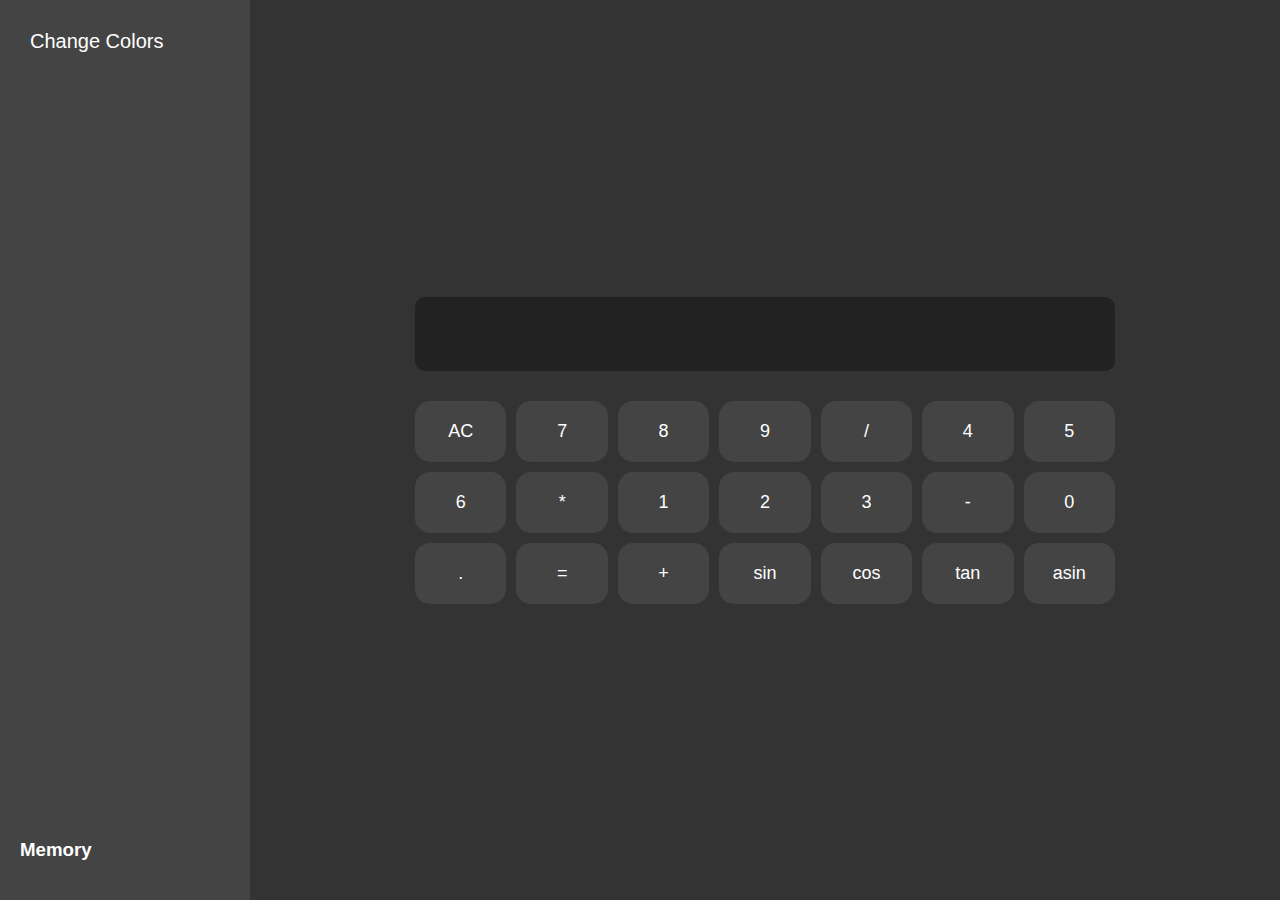
==== Index.html @ e8c18e80 "Update Index.html" ====
<!DOCTYPE html>
<html lang="en">

<head>
    <meta charset="UTF-8">
    <meta name="viewport" content="width=device-width, initial-scale=1.0">
    <title>Scientific Calculator with Sidebar</title>
    <style>
        /* Body and overall design */
        body {
            font-family: Arial, sans-serif;
            background-color: #333;
            color: white;
            margin: 0;
            padding: 0;
            display: flex;
            height: 100vh;
            overflow: hidden;
        }

        #sidebar {
            width: 250px;
            background-color: #444;
            padding: 20px;
            box-sizing: border-box;
            display: flex;
            flex-direction: column;
            justify-content: space-between;
        }

        #calculator-container {
            flex: 1;
            display: flex;
            justify-content: center;
            align-items: center;
            padding: 20px;
            box-sizing: border-box;
        }

        #calculator {
            display: grid;
            grid-template-columns: repeat(7, 1fr);
            grid-gap: 10px;
            width: 100%;
            max-width: 700px;
        }

        .button {
            background-color: #444;
            border: none;
            color: white;
            padding: 20px;
            font-size: 18px;
            border-radius: 15px;
            cursor: pointer;
            transition: background-color 0.3s ease;
            text-align: center;
        }

        .button:active {
            background-color: #555;
        }

        .button:disabled {
            background-color: #666;
            cursor: not-allowed;
        }

        #display {
            grid-column: span 7;
            padding: 20px;
            text-align: right;
            font-size: 30px;
            background-color: #222;
            border-radius: 10px;
            border: none;
            color: white;
            margin-bottom: 20px;
            font-weight: bold;
        }

        /* Responsive design */
        @media (max-width: 768px) {
            #calculator {
                grid-template-columns: repeat(5, 1fr);
                max-width: 500px;
            }

            .button {
                padding: 15px;
                font-size: 16px;
            }

            #display {
                font-size: 24px;
            }
        }

        @media (max-width: 600px) {
            #calculator {
                grid-template-columns: repeat(4, 1fr);
                max-width: 400px;
            }

            .button {
                padding: 12px;
                font-size: 14px;
            }

            #display {
                font-size: 20px;
            }
        }

        #colorButton {
            background-color: #444;
            border: none;
            color: white;
            font-size: 20px;
            cursor: pointer;
            padding: 10px;
            border-radius: 50%;
            margin-bottom: 20px;
        }

        .color-option {
            width: 30px;
            height: 30px;
            border-radius: 50%;
            margin: 5px;
            cursor: pointer;
            border: 2px solid #fff;
        }

        .red {
            background-color: red;
        }

        .orange {
            background-color: orange;
        }

        .yellow {
            background-color: yellow;
        }

        .green {
            background-color: green;
        }

        .blue {
            background-color: blue;
        }

        #memory {
            margin-top: 20px;
            overflow-y: auto;
            max-height: 300px;
        }

        .memory-item {
            background-color: #555;
            padding: 10px;
            border-radius: 5px;
            margin-bottom: 5px;
            font-size: 14px;
        }
    </style>
</head>

<body>

    <div id="sidebar">
        <div>
            <button id="colorButton">Change Colors</button>
            <div id="colorOptions" style="display: none;">
                <div class="color-option red" onclick="changeButtonColors('red')"></div>
                <div class="color-option orange" onclick="changeButtonColors('orange')"></div>
                <div class="color-option yellow" onclick="changeButtonColors('yellow')"></div>
                <div class="color-option green" onclick="changeButtonColors('green')"></div>
                <div class="color-option blue" onclick="changeButtonColors('blue')"></div>
            </div>
        </div>
        <div id="memory">
            <h3>Memory</h3>
            <!-- Memory items will be appended here -->
        </div>
    </div>

    <div id="calculator-container">
        <div id="calculator">
            <input id="display" type="text" disabled>
            <button class="button" onclick="clearDisplay()">AC</button>
            <button class="button" onclick="appendNumber('7')">7</button>
            <button class="button" onclick="appendNumber('8')">8</button>
            <button class="button" onclick="appendNumber('9')">9</button>
            <button class="button" onclick="setOperation('/')">/</button>
            <button class="button" onclick="appendNumber('4')">4</button>
            <button class="button" onclick="appendNumber('5')">5</button>
            <button class="button" onclick="appendNumber('6')">6</button>
            <button class="button" onclick="setOperation('*')">*</button>
            <button class="button" onclick="appendNumber('1')">1</button>
            <button class="button" onclick="appendNumber('2')">2</button>
            <button class="button" onclick="appendNumber('3')">3</button>
            <button class="button" onclick="setOperation('-')">-</button>
            <button class="button" onclick="appendNumber('0')">0</button>
            <button class="button" onclick="appendDecimal()">.</button>
            <button class="button" onclick="calculate()">=</button>
            <button class="button" onclick="setOperation('+')">+</button>

            <!-- Scientific Functions -->
            <button class="button" onclick="setScientific('sin')">sin</button>
            <button class="button" onclick="setScientific('cos')">cos</button>
            <button class="button" onclick="setScientific('tan')">tan</button>
            <button class="button" onclick="setScientific('asin')">asin</button>
            <button class="button" onclick="setScientific('
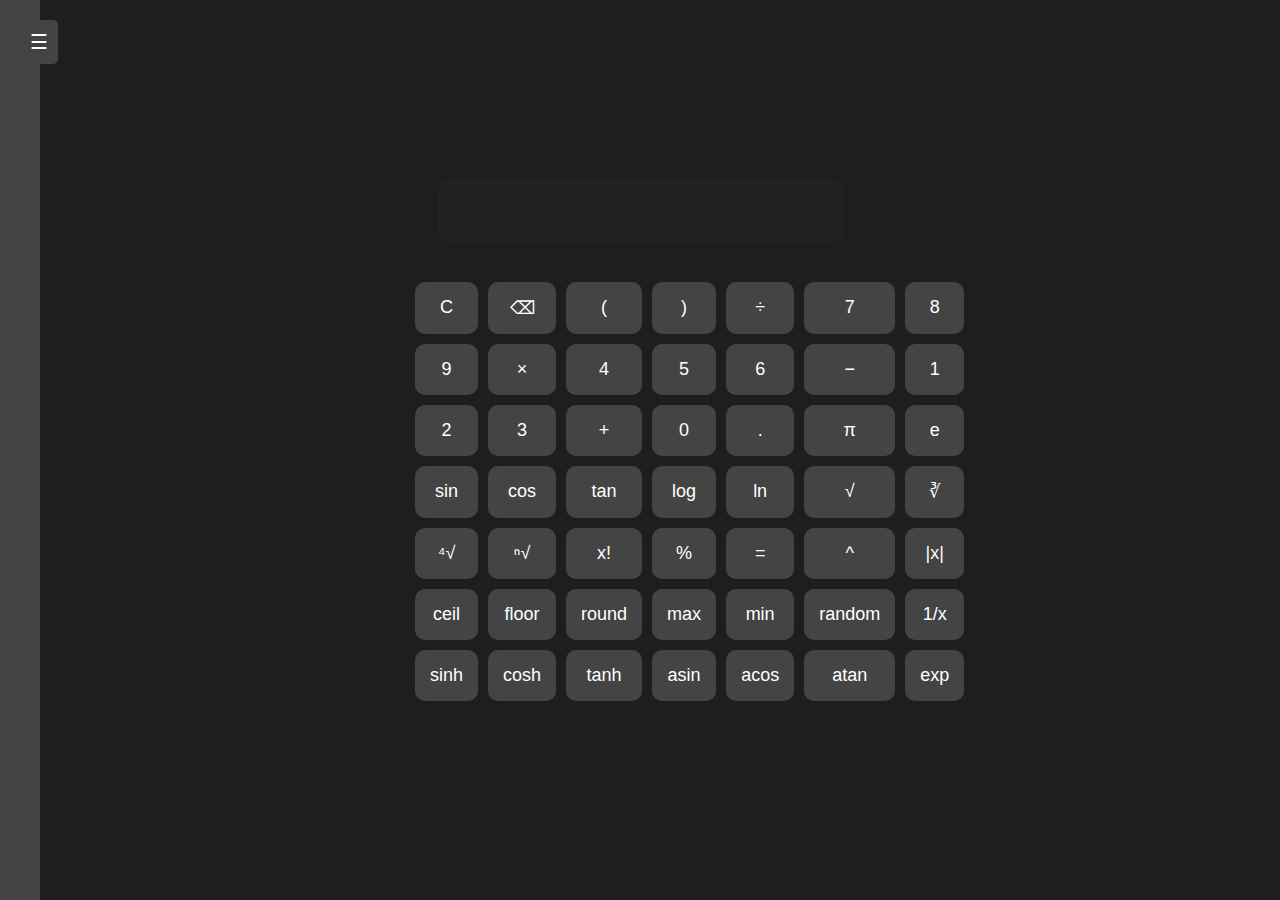
==== commit 81eefd66: "Update Index.html" ====
--- a/Index.html
+++ b/Index.html
@@ -1,57 +1,55 @@
 <!DOCTYPE html>
 <html lang="en">
-
 <head>
     <meta charset="UTF-8">
     <meta name="viewport" content="width=device-width, initial-scale=1.0">
-    <title>Scientific Calculator with Sidebar</title>
+    <title>Scientific Calculator</title>
     <style>
-        /* Body and overall design */
+        /* Page Styling */
         body {
             font-family: Arial, sans-serif;
-            background-color: #333;
+            background-color: #1e1e1e;
             color: white;
             margin: 0;
-            padding: 0;
-            display: flex;
-            height: 100vh;
-            overflow: hidden;
-        }
-
-        #sidebar {
-            width: 250px;
-            background-color: #444;
-            padding: 20px;
-            box-sizing: border-box;
             display: flex;
             flex-direction: column;
-            justify-content: space-between;
-        }
-
-        #calculator-container {
-            flex: 1;
-            display: flex;
+            align-items: center;
             justify-content: center;
-            align-items: center;
-            padding: 20px;
-            box-sizing: border-box;
-        }
-
+            height: 100vh;
+        }
+
+        /* Calculator Container */
         #calculator {
             display: grid;
             grid-template-columns: repeat(7, 1fr);
             grid-gap: 10px;
             width: 100%;
-            max-width: 700px;
-        }
-
+            max-width: 450px;
+            padding: 20px;
+        }
+
+        /* Display */
+        #display {
+            grid-column: span 7;
+            padding: 15px;
+            text-align: right;
+            font-size: 28px;
+            background-color: #222;
+            border-radius: 10px;
+            border: none;
+            color: white;
+            margin-bottom: 20px;
+            font-weight: bold;
+        }
+
+        /* Buttons */
         .button {
             background-color: #444;
             border: none;
             color: white;
-            padding: 20px;
+            padding: 15px;
             font-size: 18px;
-            border-radius: 15px;
+            border-radius: 10px;
             cursor: pointer;
             transition: background-color 0.3s ease;
             text-align: center;
@@ -61,156 +59,191 @@
             background-color: #555;
         }
 
-        .button:disabled {
-            background-color: #666;
-            cursor: not-allowed;
-        }
-
-        #display {
-            grid-column: span 7;
+        /* Sidebar */
+        #sidebar {
+            position: fixed;
+            left: -250px;
+            width: 250px;
+            height: 100%;
+            background-color: #444;
+            color: white;
             padding: 20px;
-            text-align: right;
-            font-size: 30px;
-            background-color: #222;
-            border-radius: 10px;
-            border: none;
-            color: white;
-            margin-bottom: 20px;
-            font-weight: bold;
-        }
-
-        /* Responsive design */
-        @media (max-width: 768px) {
-            #calculator {
-                grid-template-columns: repeat(5, 1fr);
-                max-width: 500px;
-            }
-
-            .button {
-                padding: 15px;
-                font-size: 16px;
-            }
-
-            #display {
-                font-size: 24px;
-            }
-        }
-
-        @media (max-width: 600px) {
-            #calculator {
-                grid-template-columns: repeat(4, 1fr);
-                max-width: 400px;
-            }
-
-            .button {
-                padding: 12px;
-                font-size: 14px;
-            }
-
-            #display {
-                font-size: 20px;
-            }
-        }
-
-        #colorButton {
+            transition: left 0.3s;
+            overflow-y: auto;
+            top: 0;
+        }
+
+        #sidebarToggle {
+            position: fixed;
+            top: 20px;
+            left: 20px;
             background-color: #444;
             border: none;
             color: white;
             font-size: 20px;
             cursor: pointer;
             padding: 10px;
-            border-radius: 50%;
-            margin-bottom: 20px;
-        }
-
-        .color-option {
-            width: 30px;
-            height: 30px;
-            border-radius: 50%;
-            margin: 5px;
-            cursor: pointer;
-            border: 2px solid #fff;
-        }
-
-        .red {
-            background-color: red;
-        }
-
-        .orange {
-            background-color: orange;
-        }
-
-        .yellow {
-            background-color: yellow;
-        }
-
-        .green {
-            background-color: green;
-        }
-
-        .blue {
-            background-color: blue;
-        }
-
-        #memory {
-            margin-top: 20px;
-            overflow-y: auto;
-            max-height: 300px;
-        }
-
-        .memory-item {
-            background-color: #555;
-            padding: 10px;
             border-radius: 5px;
-            margin-bottom: 5px;
-            font-size: 14px;
+            z-index: 1000;
+        }
+
+        #sidebar.open {
+            left: 0;
         }
     </style>
 </head>
-
 <body>
 
+    <!-- Sidebar button -->
+    <button id="sidebarToggle">☰</button>
+
+    <!-- Sidebar -->
     <div id="sidebar">
+        <h2>Settings</h2>
         <div>
-            <button id="colorButton">Change Colors</button>
-            <div id="colorOptions" style="display: none;">
-                <div class="color-option red" onclick="changeButtonColors('red')"></div>
-                <div class="color-option orange" onclick="changeButtonColors('orange')"></div>
-                <div class="color-option yellow" onclick="changeButtonColors('yellow')"></div>
-                <div class="color-option green" onclick="changeButtonColors('green')"></div>
-                <div class="color-option blue" onclick="changeButtonColors('blue')"></div>
-            </div>
+            <h3>Change Button Color</h3>
+            <button onclick="changeButtonColor('red')">Red</button>
+            <button onclick="changeButtonColor('green')">Green</button>
+            <button onclick="changeButtonColor('blue')">Blue</button>
         </div>
-        <div id="memory">
-            <h3>Memory</h3>
-            <!-- Memory items will be appended here -->
+        <div>
+            <h3>Past Calculations</h3>
+            <ul id="pastProblemsList"></ul>
         </div>
     </div>
 
-    <div id="calculator-container">
-        <div id="calculator">
-            <input id="display" type="text" disabled>
-            <button class="button" onclick="clearDisplay()">AC</button>
-            <button class="button" onclick="appendNumber('7')">7</button>
-            <button class="button" onclick="appendNumber('8')">8</button>
-            <button class="button" onclick="appendNumber('9')">9</button>
-            <button class="button" onclick="setOperation('/')">/</button>
-            <button class="button" onclick="appendNumber('4')">4</button>
-            <button class="button" onclick="appendNumber('5')">5</button>
-            <button class="button" onclick="appendNumber('6')">6</button>
-            <button class="button" onclick="setOperation('*')">*</button>
-            <button class="button" onclick="appendNumber('1')">1</button>
-            <button class="button" onclick="appendNumber('2')">2</button>
-            <button class="button" onclick="appendNumber('3')">3</button>
-            <button class="button" onclick="setOperation('-')">-</button>
-            <button class="button" onclick="appendNumber('0')">0</button>
-            <button class="button" onclick="appendDecimal()">.</button>
-            <button class="button" onclick="calculate()">=</button>
-            <button class="button" onclick="setOperation('+')">+</button>
-
-            <!-- Scientific Functions -->
-            <button class="button" onclick="setScientific('sin')">sin</button>
-            <button class="button" onclick="setScientific('cos')">cos</button>
-            <button class="button" onclick="setScientific('tan')">tan</button>
-            <button class="button" onclick="setScientific('asin')">asin</button>
-            <button class="button" onclick="setScientific(' 
+    <!-- Calculator -->
+    <input type="text" id="display" disabled>
+    <div id="calculator">
+        <!-- First row -->
+        <button class="button" onclick="clearDisplay()">C</button>
+        <button class="button" onclick="deleteLast()">⌫</button>
+        <button class="button" onclick="appendToDisplay('(')">(</button>
+        <button class="button" onclick="appendToDisplay(')')">)</button>
+        <button class="button" onclick="appendToDisplay('/')">÷</button>
+        <button class="button" onclick="appendToDisplay('7')">7</button>
+        <button class="button" onclick="appendToDisplay('8')">8</button>
+
+        <!-- Second row -->
+        <button class="button" onclick="appendToDisplay('9')">9</button>
+        <button class="button" onclick="appendToDisplay('*')">×</button>
+        <button class="button" onclick="appendToDisplay('4')">4</button>
+        <button class="button" onclick="appendToDisplay('5')">5</button>
+        <button class="button" onclick="appendToDisplay('6')">6</button>
+        <button class="button" onclick="appendToDisplay('-')">−</button>
+        <button class="button" onclick="appendToDisplay('1')">1</button>
+
+        <!-- Third row -->
+        <button class="button" onclick="appendToDisplay('2')">2</button>
+        <button class="button" onclick="appendToDisplay('3')">3</button>
+        <button class="button" onclick="appendToDisplay('+')">+</button>
+        <button class="button" onclick="appendToDisplay('0')">0</button>
+        <button class="button" onclick="appendToDisplay('.')">.</button>
+        <button class="button" onclick="appendToDisplay('Math.PI')">π</button>
+        <button class="button" onclick="appendToDisplay('Math.E')">e</button>
+
+        <!-- Fourth row -->
+        <button class="button" onclick="appendToDisplay('Math.sin(')">sin</button>
+        <button class="button" onclick="appendToDisplay('Math.cos(')">cos</button>
+        <button class="button" onclick="appendToDisplay('Math.tan(')">tan</button>
+        <button class="button" onclick="appendToDisplay('Math.log10(')">log</button>
+        <button class="button" onclick="appendToDisplay('Math.log(')">ln</button>
+        <button class="button" onclick="appendToDisplay('Math.sqrt(')">√</button>
+        <button class="button" onclick="appendToDisplay('root(3,')">∛</button>
+
+        <!-- Fifth row -->
+        <button class="button" onclick="appendToDisplay('root(4,')">⁴√</button>
+        <button class="button" onclick="appendToDisplay('root(')">ⁿ√</button>
+        <button class="button" onclick="appendToDisplay('factorial(')">x!</button>
+        <button class="button" onclick="appendToDisplay('%')">%</button>
+        <button class="button" onclick="calculateResult()">=</button>
+        <button class="button" onclick="appendToDisplay('^')">^</button>
+        <button class="button" onclick="appendToDisplay('Math.abs(')">|x|</button>
+
+        <!-- Sixth row -->
+        <button class="button" onclick="appendToDisplay('Math.ceil(')">ceil</button>
+        <button class="button" onclick="appendToDisplay('Math.floor(')">floor</button>
+        <button class="button" onclick="appendToDisplay('Math.round(')">round</button>
+        <button class="button" onclick="appendToDisplay('Math.max(')">max</button>
+        <button class="button" onclick="appendToDisplay('Math.min(')">min</button>
+        <button class="button" onclick="appendToDisplay('Math.random(')">random</button>
+        <button class="button" onclick="appendToDisplay('1/')">1/x</button>
+
+        <!-- Seventh row -->
+        <button class="button" onclick="appendToDisplay('Math.sinh(')">sinh</button>
+        <button class="button" onclick="appendToDisplay('Math.cosh(')">cosh</button>
+        <button class="button" onclick="appendToDisplay('Math.tanh(')">tanh</button>
+        <button class="button" onclick="appendToDisplay('Math.asin(')">asin</button>
+        <button class="button" onclick="appendToDisplay('Math.acos(')">acos</button>
+        <button class="button" onclick="appendToDisplay('Math.atan(')">atan</button>
+        <button class="button" onclick="appendToDisplay('Math.exp(')">exp</button>
+    </div>
+
+    <script>
+        let pastProblems = [];
+
+        // Append to display
+        function appendToDisplay(value) {
+            document.getElementById('display').value += value;
+        }
+
+        // Clear display
+        function clearDisplay() {
+            document.getElementById('display').value = '';
+        }
+
+        // Delete last character
+        function deleteLast() {
+            let display = document.getElementById('display');
+            display.value = display.value.slice(0, -1);
+        }
+
+        // Calculate result
+        function calculateResult() {
+            let display = document.getElementById('display');
+            try {
+                let expression = display.value.replace(/\^/g, '**').replace(/root\((\d),/g, 'Math.pow($2, 1/');  // handles nth roots
+                let result = eval(expression);
+                pastProblems.push(display.value + " = " + result);
+                updatePastProblems();
+                display.value = result;
+            } catch {
+                display.value = "Error";
+            }
+        }
+
+        // Factorial function
+        function factorial(n) {
+            return n === 0 ? 1 : n * factorial(n - 1);
+        }
+
+        // Root function
+        function root(n, x) {
+            return Math.pow(x, 1 / n);
+        }
+
+        // Change button colors
+        function changeButtonColor(color) {
+            let buttons = document.querySelectorAll('.button');
+            buttons.forEach(button => button.style.backgroundColor = color);
+        }
+
+        // Toggle Sidebar
+        document.getElementById('sidebarToggle').addEventListener('click', function() {
+            document.getElementById('sidebar').classList.toggle('open');
+        });
+
+        // Update past problems
+        function updatePastProblems() {
+            let list = document.getElementById('pastProblemsList');
+            list.innerHTML = '';
+            pastProblems.forEach(problem => {
+                let listItem = document.createElement('li');
+                listItem.textContent = problem;
+                list.appendChild(listItem);
+            });
+        }
+    </script>
+
+</body>
+</html>
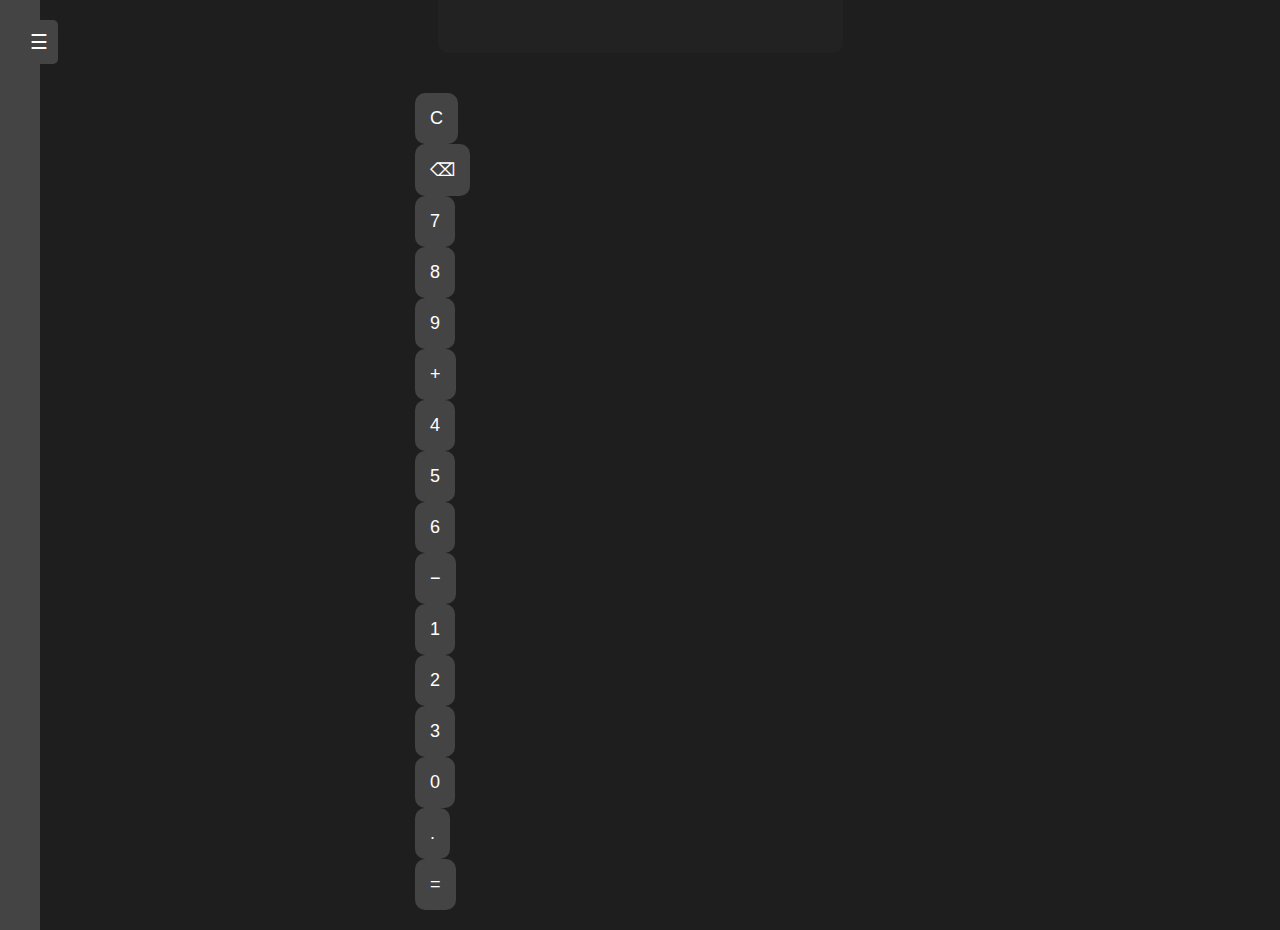
==== commit 05576bd3: "Update Index.html" ====
--- a/Index.html
+++ b/Index.html
@@ -112,75 +112,66 @@
         </div>
     </div>
 
+    <!-- Mode Toggle Button -->
+    <button id="modeToggle" onclick="toggleMode()">Switch to Basic Mode</button>
+
     <!-- Calculator -->
     <input type="text" id="display" disabled>
     <div id="calculator">
-        <!-- First row -->
-        <button class="button" onclick="clearDisplay()">C</button>
-        <button class="button" onclick="deleteLast()">⌫</button>
-        <button class="button" onclick="appendToDisplay('(')">(</button>
-        <button class="button" onclick="appendToDisplay(')')">)</button>
-        <button class="button" onclick="appendToDisplay('/')">÷</button>
-        <button class="button" onclick="appendToDisplay('7')">7</button>
-        <button class="button" onclick="appendToDisplay('8')">8</button>
-
-        <!-- Second row -->
-        <button class="button" onclick="appendToDisplay('9')">9</button>
-        <button class="button" onclick="appendToDisplay('*')">×</button>
-        <button class="button" onclick="appendToDisplay('4')">4</button>
-        <button class="button" onclick="appendToDisplay('5')">5</button>
-        <button class="button" onclick="appendToDisplay('6')">6</button>
-        <button class="button" onclick="appendToDisplay('-')">−</button>
-        <button class="button" onclick="appendToDisplay('1')">1</button>
-
-        <!-- Third row -->
-        <button class="button" onclick="appendToDisplay('2')">2</button>
-        <button class="button" onclick="appendToDisplay('3')">3</button>
-        <button class="button" onclick="appendToDisplay('+')">+</button>
-        <button class="button" onclick="appendToDisplay('0')">0</button>
-        <button class="button" onclick="appendToDisplay('.')">.</button>
-        <button class="button" onclick="appendToDisplay('Math.PI')">π</button>
-        <button class="button" onclick="appendToDisplay('Math.E')">e</button>
-
-        <!-- Fourth row -->
-        <button class="button" onclick="appendToDisplay('Math.sin(')">sin</button>
-        <button class="button" onclick="appendToDisplay('Math.cos(')">cos</button>
-        <button class="button" onclick="appendToDisplay('Math.tan(')">tan</button>
-        <button class="button" onclick="appendToDisplay('Math.log10(')">log</button>
-        <button class="button" onclick="appendToDisplay('Math.log(')">ln</button>
-        <button class="button" onclick="appendToDisplay('Math.sqrt(')">√</button>
-        <button class="button" onclick="appendToDisplay('root(3,')">∛</button>
-
-        <!-- Fifth row -->
-        <button class="button" onclick="appendToDisplay('root(4,')">⁴√</button>
-        <button class="button" onclick="appendToDisplay('root(')">ⁿ√</button>
-        <button class="button" onclick="appendToDisplay('factorial(')">x!</button>
-        <button class="button" onclick="appendToDisplay('%')">%</button>
-        <button class="button" onclick="calculateResult()">=</button>
-        <button class="button" onclick="appendToDisplay('^')">^</button>
-        <button class="button" onclick="appendToDisplay('Math.abs(')">|x|</button>
-
-        <!-- Sixth row -->
-        <button class="button" onclick="appendToDisplay('Math.ceil(')">ceil</button>
-        <button class="button" onclick="appendToDisplay('Math.floor(')">floor</button>
-        <button class="button" onclick="appendToDisplay('Math.round(')">round</button>
-        <button class="button" onclick="appendToDisplay('Math.max(')">max</button>
-        <button class="button" onclick="appendToDisplay('Math.min(')">min</button>
-        <button class="button" onclick="appendToDisplay('Math.random(')">random</button>
-        <button class="button" onclick="appendToDisplay('1/')">1/x</button>
-
-        <!-- Seventh row -->
-        <button class="button" onclick="appendToDisplay('Math.sinh(')">sinh</button>
-        <button class="button" onclick="appendToDisplay('Math.cosh(')">cosh</button>
-        <button class="button" onclick="appendToDisplay('Math.tanh(')">tanh</button>
-        <button class="button" onclick="appendToDisplay('Math.asin(')">asin</button>
-        <button class="button" onclick="appendToDisplay('Math.acos(')">acos</button>
-        <button class="button" onclick="appendToDisplay('Math.atan(')">atan</button>
-        <button class="button" onclick="appendToDisplay('Math.exp(')">exp</button>
+        <!-- Basic Mode Buttons -->
+        <div id="basicModeButtons">
+            <button class="button" onclick="clearDisplay()">C</button>
+            <button class="button" onclick="deleteLast()">⌫</button>
+            <button class="button" onclick="appendToDisplay('7')">7</button>
+            <button class="button" onclick="appendToDisplay('8')">8</button>
+            <button class="button" onclick="appendToDisplay('9')">9</button>
+            <button class="button" onclick="appendToDisplay('+')">+</button>
+            <button class="button" onclick="appendToDisplay('4')">4</button>
+            <button class="button" onclick="appendToDisplay('5')">5</button>
+            <button class="button" onclick="appendToDisplay('6')">6</button>
+            <button class="button" onclick="appendToDisplay('-')">−</button>
+            <button class="button" onclick="appendToDisplay('1')">1</button>
+            <button class="button" onclick="appendToDisplay('2')">2</button>
+            <button class="button" onclick="appendToDisplay('3')">3</button>
+            <button class="button" onclick="appendToDisplay('0')">0</button>
+            <button class="button" onclick="appendToDisplay('.')">.</button>
+            <button class="button" onclick="calculateResult()">=</button>
+        </div>
+
+        <!-- Scientific Mode Buttons -->
+        <div id="scientificModeButtons" style="display:none;">
+            <!-- Same buttons as before, plus the advanced ones like square root, factorial, etc. -->
+            <button class="button" onclick="clearDisplay()">C</button>
+            <button class="button" onclick="deleteLast()">⌫</button>
+            <button class="button" onclick="appendToDisplay('(')">(</button>
+            <button class="button" onclick="appendToDisplay(')')">)</button>
+            <button class="button" onclick="appendToDisplay('/')">÷</button>
+            <button class="button" onclick="appendToDisplay('7')">7</button>
+            <button class="button" onclick="appendToDisplay('8')">8</button>
+            <button class="button" onclick="appendToDisplay('9')">9</button>
+            <button class="button" onclick="appendToDisplay('*')">×</button>
+            <button class="button" onclick="appendToDisplay('4')">4</button>
+            <button class="button" onclick="appendToDisplay('5')">5</button>
+            <button class="button" onclick="appendToDisplay('6')">6</button>
+            <button class="button" onclick="appendToDisplay('-')">−</button>
+            <button class="button" onclick="appendToDisplay('1')">1</button>
+            <button class="button" onclick="appendToDisplay('2')">2</button>
+            <button class="button" onclick="appendToDisplay('3')">3</button>
+            <button class="button" onclick="appendToDisplay('+')">+</button>
+            <button class="button" onclick="appendToDisplay('0')">0</button>
+            <button class="button" onclick="appendToDisplay('.')">.</button>
+            <button class="button" onclick="appendToDisplay('Math.PI')">π</button>
+            <button class="button" onclick="appendToDisplay('Math.E')">e</button>
+            <button class="button" onclick="appendToDisplay('Math.sqrt(')">√</button>
+            <button class="button" onclick="appendToDisplay('root(3,')">∛</button>
+            <button class="button" onclick="appendToDisplay('factorial(')">x!</button>
+            <button class="button" onclick="calculateResult()">=</button>
+        </div>
     </div>
 
     <script>
         let pastProblems = [];
+        let isScientificMode = true;
 
         // Append to display
         function appendToDisplay(value) {
@@ -212,26 +203,26 @@
             }
         }
 
-        // Factorial function
-        function factorial(n) {
-            return n === 0 ? 1 : n * factorial(n - 1);
-        }
-
-        // Root function
-        function root(n, x) {
-            return Math.pow(x, 1 / n);
-        }
-
         // Change button colors
         function changeButtonColor(color) {
             let buttons = document.querySelectorAll('.button');
             buttons.forEach(button => button.style.backgroundColor = color);
         }
 
-        // Toggle Sidebar
-        document.getElementById('sidebarToggle').addEventListener('click', function() {
-            document.getElementById('sidebar').classList.toggle('open');
-        });
+        // Toggle between modes
+        function toggleMode() {
+            isScientificMode = !isScientificMode;
+
+            if (isScientificMode) {
+                document.getElementById('scientificModeButtons').style.display = 'block';
+                document.getElementById('basicModeButtons').style.display = 'none';
+                document.getElementById('modeToggle').innerText = 'Switch to Basic Mode';
+            } else {
+                document.getElementById('scientificModeButtons').style.display = 'none';
+                document.getElementById('basicModeButtons').style.display = 'block';
+                document.getElementById('modeToggle').innerText = 'Switch to Scientific Mode';
+            }
+        }
 
         // Update past problems
         function updatePastProblems() {
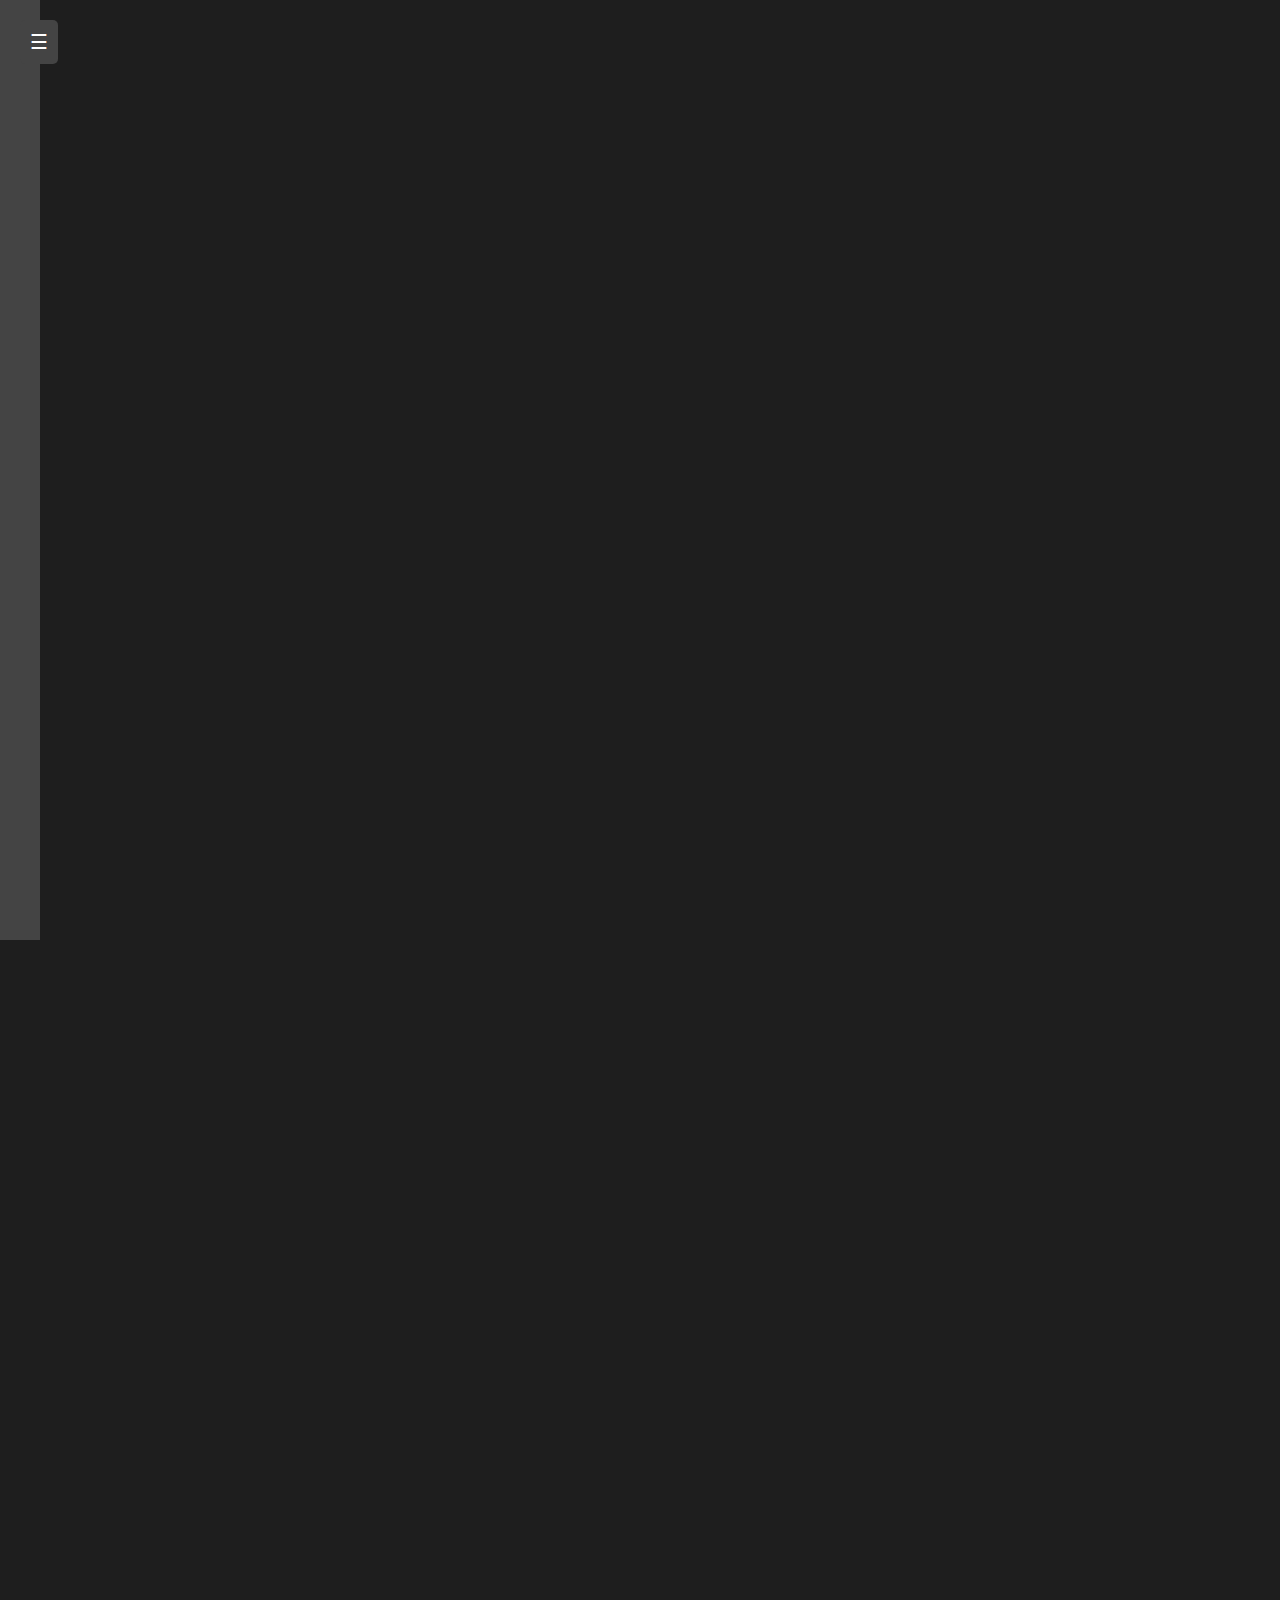
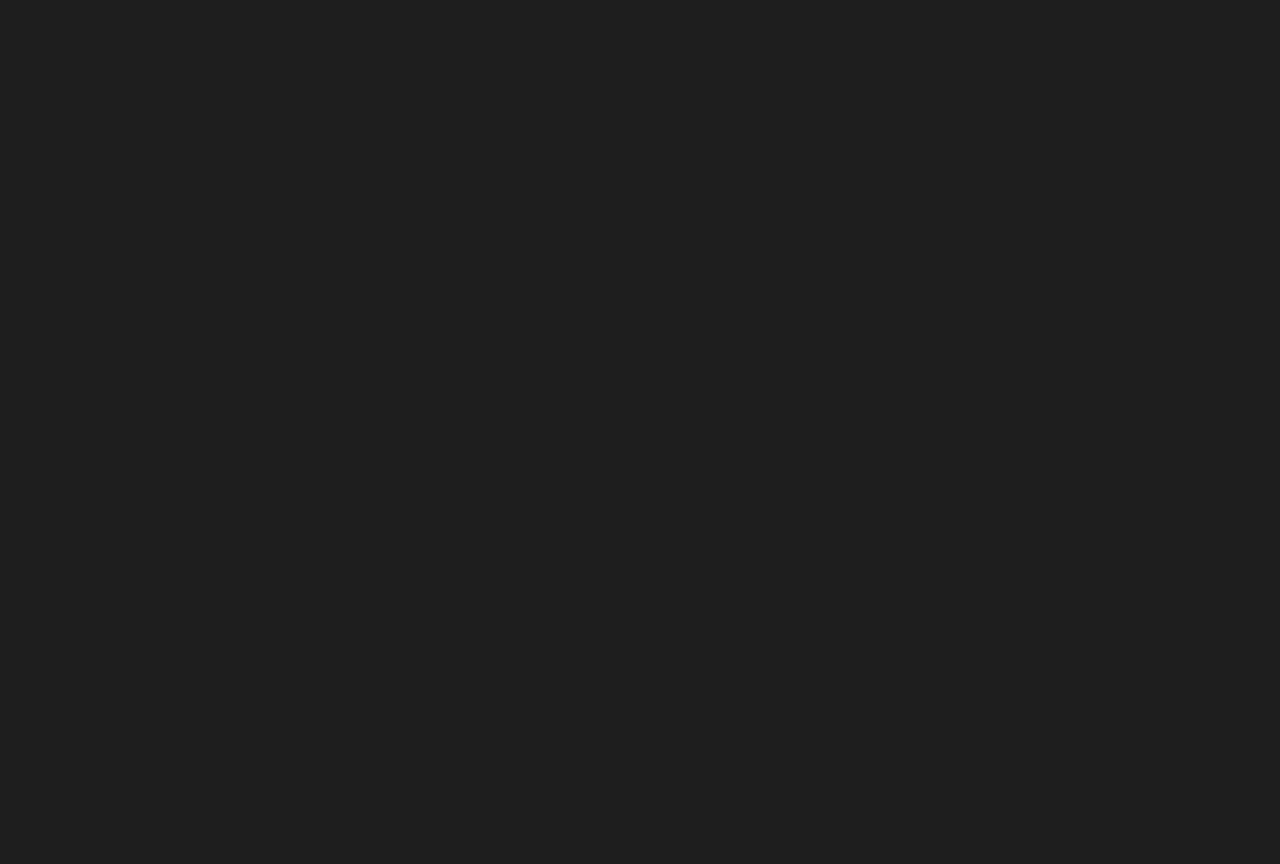
==== commit 1c204a50: "Update Index.html" ====
--- a/Index.html
+++ b/Index.html
@@ -21,16 +21,17 @@
         /* Calculator Container */
         #calculator {
             display: grid;
-            grid-template-columns: repeat(7, 1fr);
+            grid-template-columns: repeat(10, 1fr); /* 10 columns for scientific mode */
+            grid-template-rows: repeat(5, 1fr); /* 5 rows for scientific mode */
             grid-gap: 10px;
             width: 100%;
-            max-width: 450px;
+            max-width: 500px;
             padding: 20px;
         }
 
         /* Display */
         #display {
-            grid-column: span 7;
+            grid-column: span 10;
             padding: 15px;
             text-align: right;
             font-size: 28px;
@@ -48,7 +49,7 @@
             border: none;
             color: white;
             padding: 15px;
-            font-size: 18px;
+            font-size: 16px;
             border-radius: 10px;
             cursor: pointer;
             transition: background-color 0.3s ease;
@@ -140,7 +141,6 @@
 
         <!-- Scientific Mode Buttons -->
         <div id="scientificModeButtons" style="display:none;">
-            <!-- Same buttons as before, plus the advanced ones like square root, factorial, etc. -->
             <button class="button" onclick="clearDisplay()">C</button>
             <button class="button" onclick="deleteLast()">⌫</button>
             <button class="button" onclick="appendToDisplay('(')">(</button>
@@ -165,6 +165,17 @@
             <button class="button" onclick="appendToDisplay('Math.sqrt(')">√</button>
             <button class="button" onclick="appendToDisplay('root(3,')">∛</button>
             <button class="button" onclick="appendToDisplay('factorial(')">x!</button>
+            <button class="button" onclick="appendToDisplay('Math.pow(')">x^y</button>
+            <button class="button" onclick="appendToDisplay('Math.sin(')">sin</button>
+            <button class="button" onclick="appendToDisplay('Math.cos(')">cos</button>
+            <button class="button" onclick="appendToDisplay('Math.tan(')">tan</button>
+            <button class="button" onclick="appendToDisplay('Math.log(')">log</button>
+            <button class="button" onclick="appendToDisplay('Math.exp(')">exp</button>
+            <button class="button" onclick="appendToDisplay('Math.abs(')">abs</button>
+            <button class="button" onclick="appendToDisplay('Math.round(')">round</button>
+            <button class="button" onclick="appendToDisplay('Math.random()')">rand</button>
+            <button class="button" onclick="appendToDisplay('Math.max(')">max</button>
+            <button class="button" onclick="appendToDisplay('Math.min(')">min</button>
             <button class="button" onclick="calculateResult()">=</button>
         </div>
     </div>
@@ -214,7 +225,7 @@
             isScientificMode = !isScientificMode;
 
             if (isScientificMode) {
-                document.getElementById('scientificModeButtons').style.display = 'block';
+                document.getElementById('scientificModeButtons').style.display = 'grid';
                 document.getElementById('basicModeButtons').style.display = 'none';
                 document.getElementById('modeToggle').innerText = 'Switch to Basic Mode';
             } else {
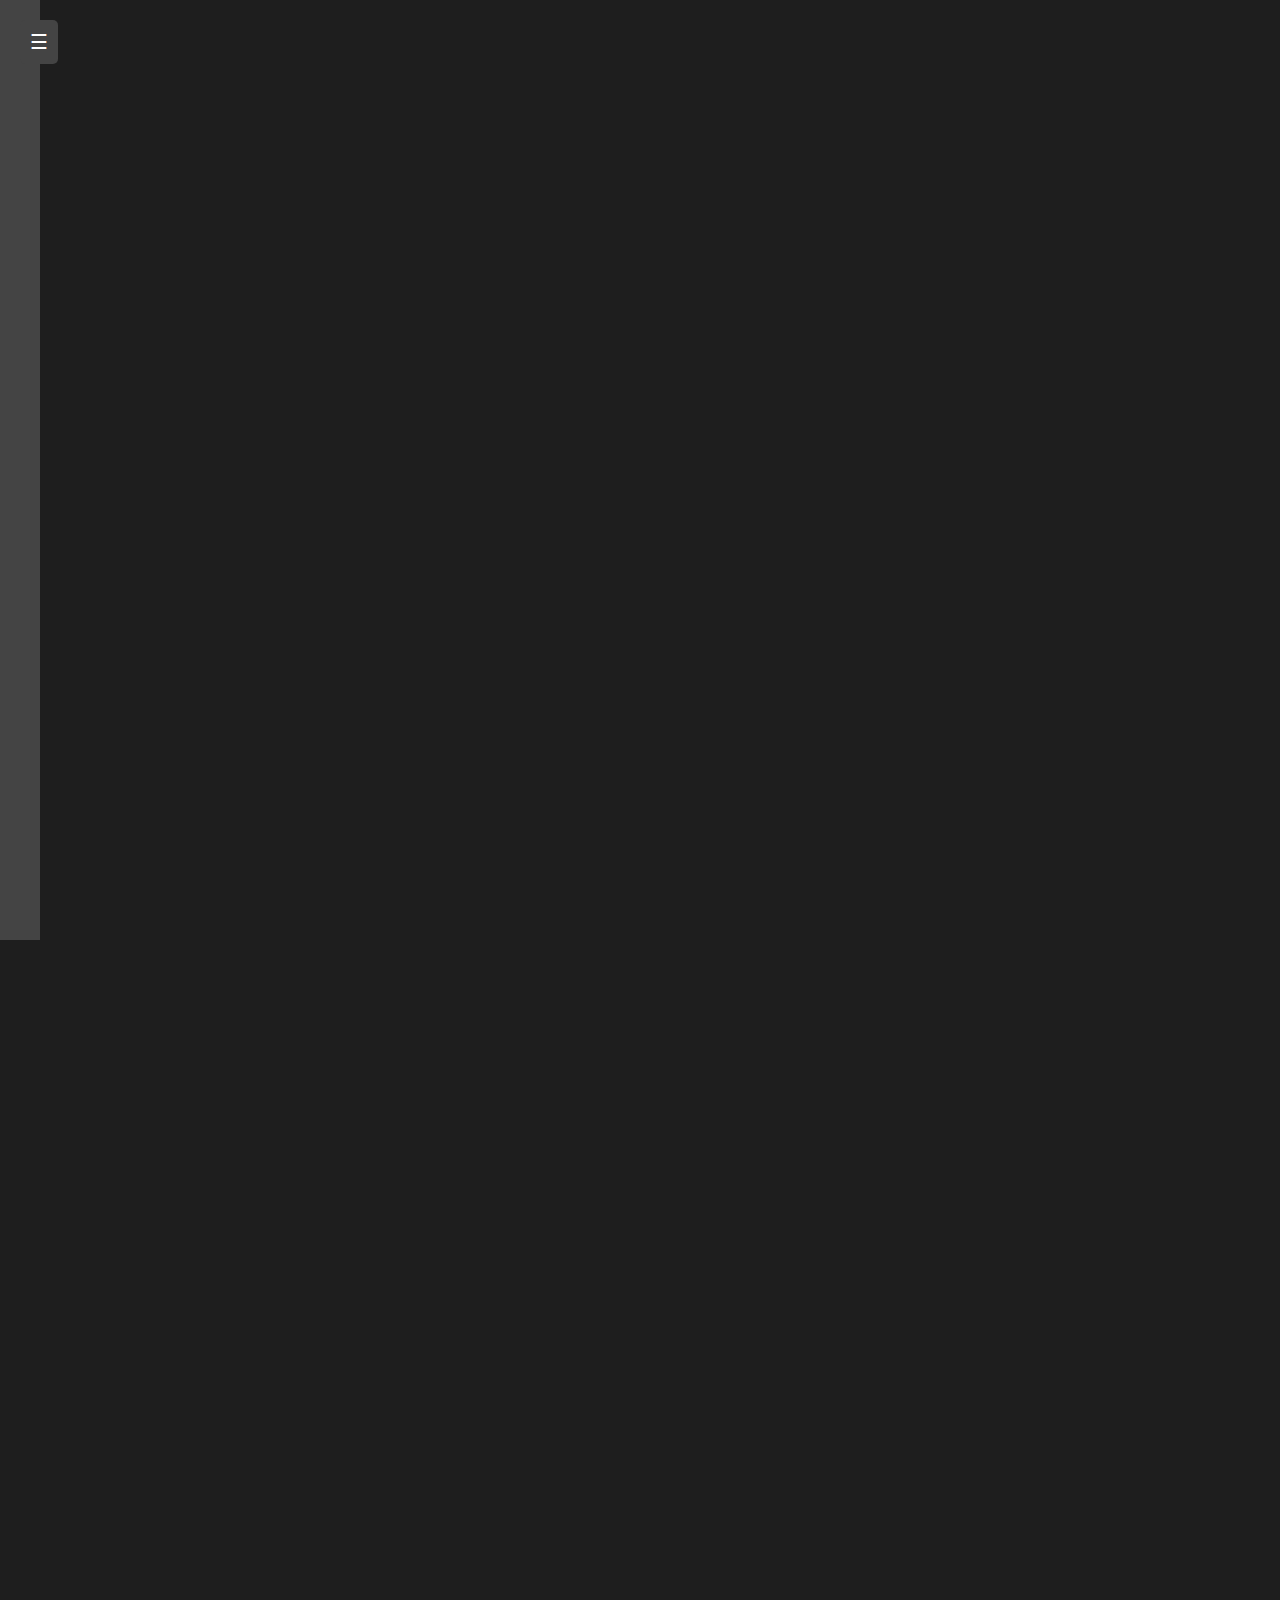
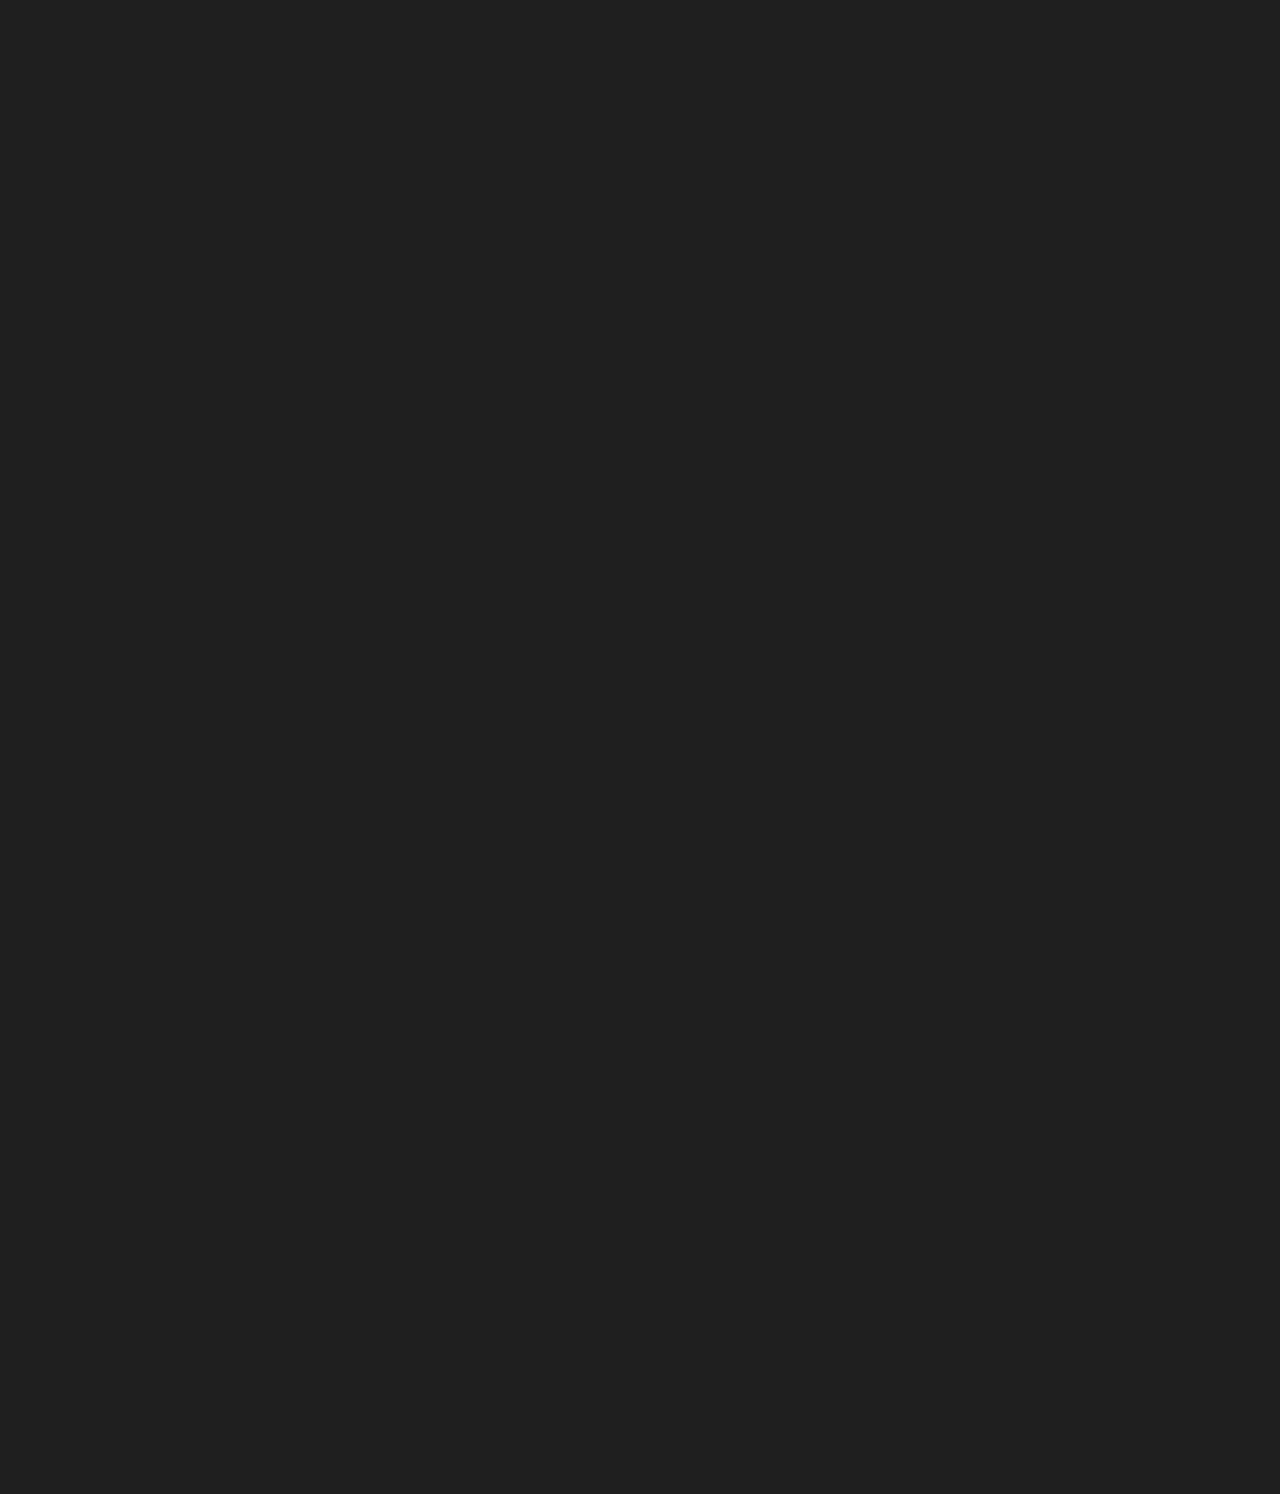
==== commit f74a177b: "Update Index.html" ====
--- a/Index.html
+++ b/Index.html
@@ -16,6 +16,8 @@
             align-items: center;
             justify-content: center;
             height: 100vh;
+            padding: 20px;
+            box-sizing: border-box;
         }
 
         /* Calculator Container */
@@ -25,22 +27,24 @@
             grid-template-rows: repeat(5, 1fr); /* 5 rows for scientific mode */
             grid-gap: 10px;
             width: 100%;
-            max-width: 500px;
-            padding: 20px;
+            max-width: 600px; /* Make it responsive for iPad */
+            padding: 20px;
+            box-sizing: border-box;
         }
 
         /* Display */
         #display {
             grid-column: span 10;
-            padding: 15px;
+            padding: 20px;
             text-align: right;
-            font-size: 28px;
+            font-size: 36px; /* Larger font size for iPad */
             background-color: #222;
             border-radius: 10px;
             border: none;
             color: white;
             margin-bottom: 20px;
             font-weight: bold;
+            box-sizing: border-box;
         }
 
         /* Buttons */
@@ -48,8 +52,8 @@
             background-color: #444;
             border: none;
             color: white;
-            padding: 15px;
-            font-size: 16px;
+            padding: 20px; /* Larger padding for better touch interaction */
+            font-size: 20px; /* Larger font size */
             border-radius: 10px;
             cursor: pointer;
             transition: background-color 0.3s ease;
@@ -91,6 +95,44 @@
         #sidebar.open {
             left: 0;
         }
+
+        /* Responsive Design */
+        @media screen and (max-width: 768px) {
+            /* For smaller devices, adjust the grid and button sizes */
+            #calculator {
+                grid-template-columns: repeat(5, 1fr); /* 5 columns for smaller screens */
+                grid-template-rows: repeat(10, 1fr); /* 10 rows for smaller screens */
+            }
+
+            #display {
+                font-size: 28px; /* Adjust display font size */
+                padding: 15px;
+            }
+
+            .button {
+                padding: 15px;
+                font-size: 18px;
+            }
+
+            /* Make the sidebar button larger for touch devices */
+            #sidebarToggle {
+                padding: 15px;
+                font-size: 24px;
+            }
+        }
+
+        /* Basic Mode Button */
+        #modeToggle {
+            margin-top: 20px;
+            padding: 10px;
+            background-color: #444;
+            color: white;
+            border: none;
+            font-size: 18px;
+            cursor: pointer;
+            border-radius: 10px;
+        }
+
     </style>
 </head>
 <body>
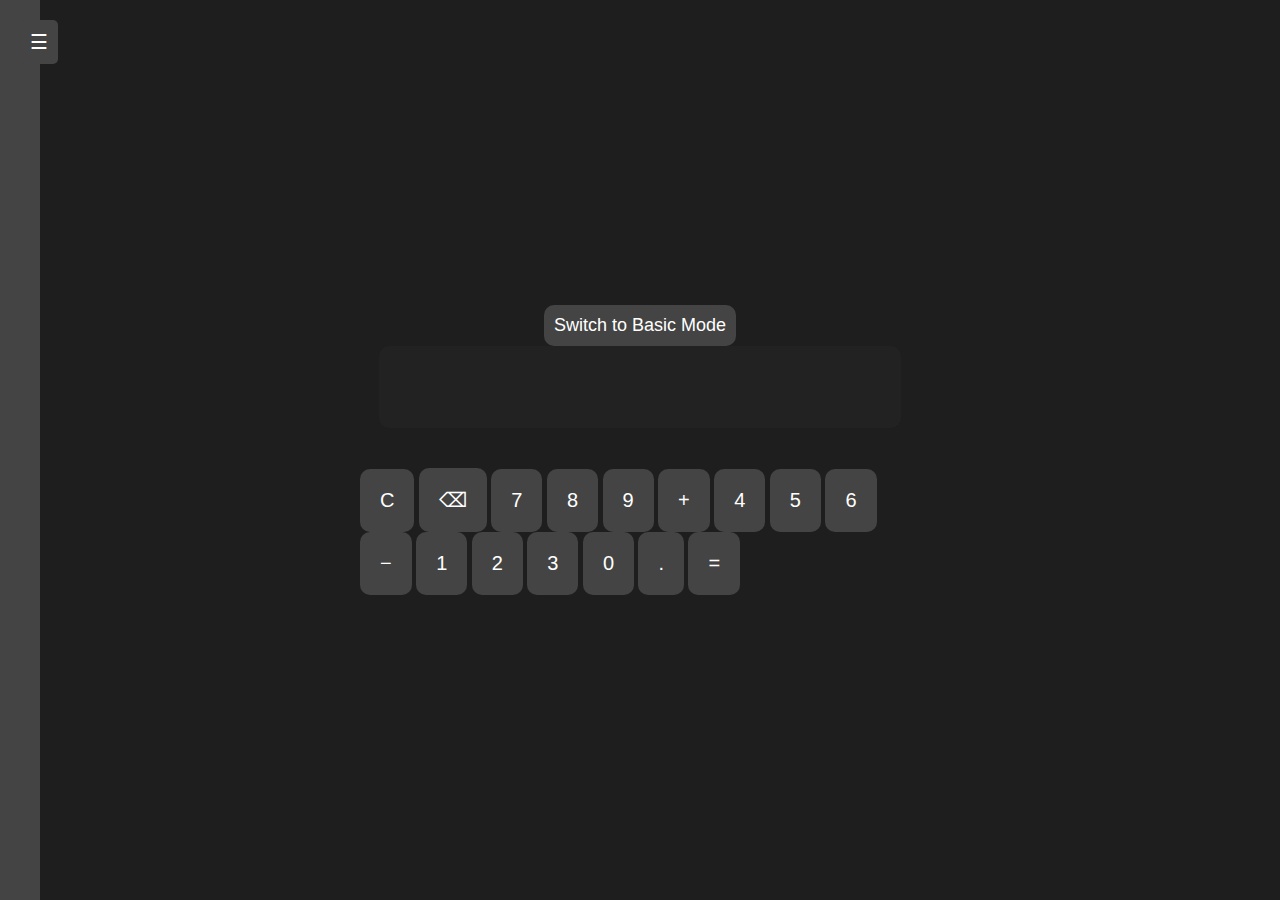
==== commit fe2456c9: "Update Index.html" ====
--- a/Index.html
+++ b/Index.html
@@ -23,18 +23,19 @@
         /* Calculator Container */
         #calculator {
             display: grid;
-            grid-template-columns: repeat(10, 1fr); /* 10 columns for scientific mode */
-            grid-template-rows: repeat(5, 1fr); /* 5 rows for scientific mode */
+            grid-template-columns: repeat(5, 1fr); /* For responsive grid */
+            grid-template-rows: repeat(10, 1fr); /* Flexible for buttons */
             grid-gap: 10px;
             width: 100%;
             max-width: 600px; /* Make it responsive for iPad */
             padding: 20px;
             box-sizing: border-box;
+            display: block; /* Ensure calculator grid is shown */
         }
 
         /* Display */
         #display {
-            grid-column: span 10;
+            grid-column: span 5;
             padding: 20px;
             text-align: right;
             font-size: 36px; /* Larger font size for iPad */
@@ -267,7 +268,7 @@
             isScientificMode = !isScientificMode;
 
             if (isScientificMode) {
-                document.getElementById('scientificModeButtons').style.display = 'grid';
+                document.getElementById('scientificModeButtons').style.display = 'block';
                 document.getElementById('basicModeButtons').style.display = 'none';
                 document.getElementById('modeToggle').innerText = 'Switch to Basic Mode';
             } else {
@@ -287,6 +288,11 @@
                 list.appendChild(listItem);
             });
         }
+
+        // Sidebar toggle functionality
+        document.getElementById('sidebarToggle').addEventListener('click', function() {
+            document.getElementById('sidebar').classList.toggle('open');
+        });
     </script>
 
 </body>
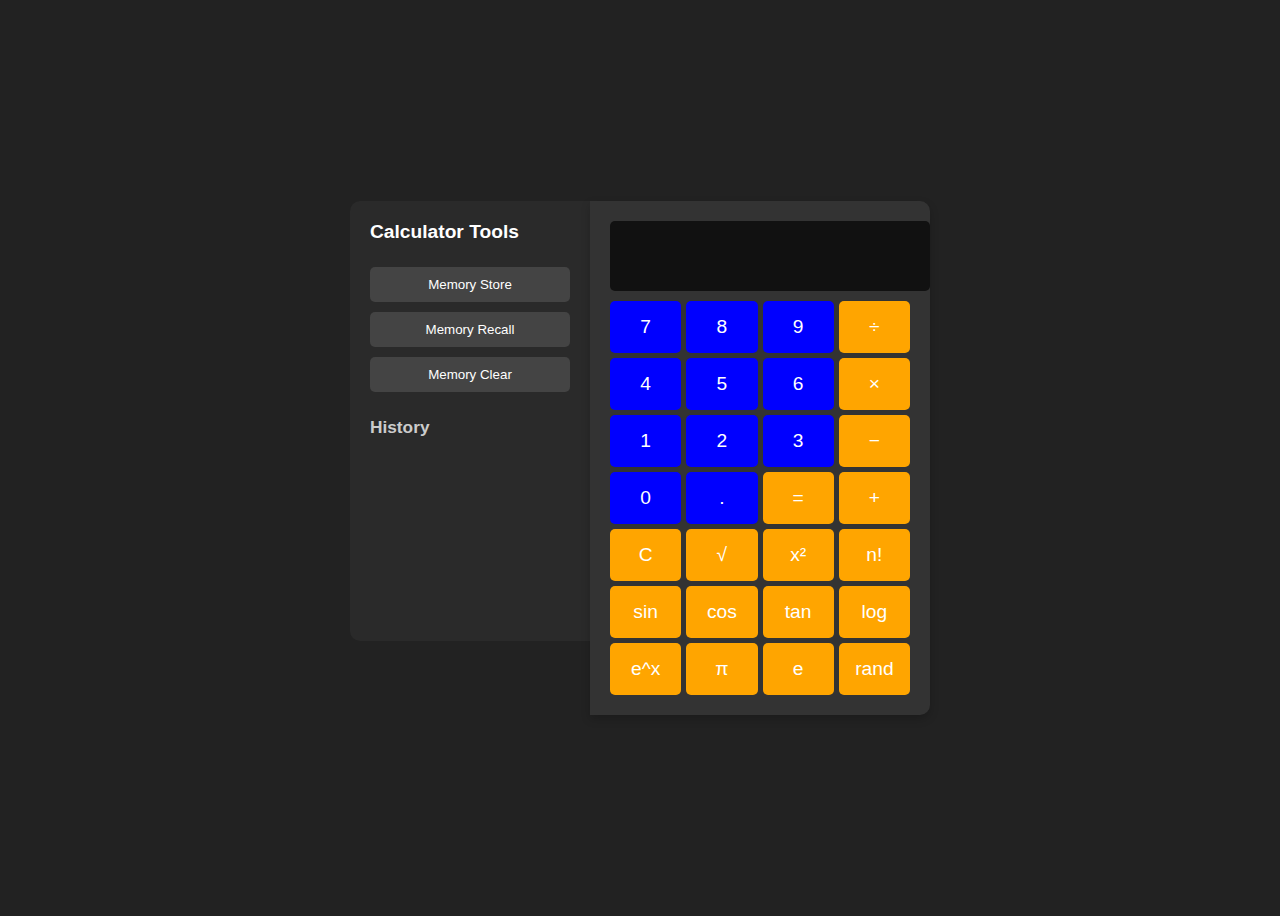
==== commit 434dc3d2: "Update Index.html" ====
--- a/Index.html
+++ b/Index.html
@@ -1,299 +1,304 @@
 <!DOCTYPE html>
 <html lang="en">
-<head>
-    <meta charset="UTF-8">
-    <meta name="viewport" content="width=device-width, initial-scale=1.0">
-    <title>Scientific Calculator</title>
-    <style>
-        /* Page Styling */
-        body {
-            font-family: Arial, sans-serif;
-            background-color: #1e1e1e;
-            color: white;
-            margin: 0;
-            display: flex;
-            flex-direction: column;
-            align-items: center;
-            justify-content: center;
-            height: 100vh;
-            padding: 20px;
-            box-sizing: border-box;
-        }
-
-        /* Calculator Container */
-        #calculator {
-            display: grid;
-            grid-template-columns: repeat(5, 1fr); /* For responsive grid */
-            grid-template-rows: repeat(10, 1fr); /* Flexible for buttons */
-            grid-gap: 10px;
-            width: 100%;
-            max-width: 600px; /* Make it responsive for iPad */
-            padding: 20px;
-            box-sizing: border-box;
-            display: block; /* Ensure calculator grid is shown */
-        }
-
-        /* Display */
-        #display {
-            grid-column: span 5;
-            padding: 20px;
-            text-align: right;
-            font-size: 36px; /* Larger font size for iPad */
-            background-color: #222;
-            border-radius: 10px;
-            border: none;
-            color: white;
-            margin-bottom: 20px;
-            font-weight: bold;
-            box-sizing: border-box;
-        }
-
-        /* Buttons */
-        .button {
-            background-color: #444;
-            border: none;
-            color: white;
-            padding: 20px; /* Larger padding for better touch interaction */
-            font-size: 20px; /* Larger font size */
-            border-radius: 10px;
-            cursor: pointer;
-            transition: background-color 0.3s ease;
-            text-align: center;
-        }
-
-        .button:active {
-            background-color: #555;
-        }
-
-        /* Sidebar */
-        #sidebar {
-            position: fixed;
-            left: -250px;
-            width: 250px;
-            height: 100%;
-            background-color: #444;
-            color: white;
-            padding: 20px;
-            transition: left 0.3s;
-            overflow-y: auto;
-            top: 0;
-        }
-
-        #sidebarToggle {
-            position: fixed;
-            top: 20px;
-            left: 20px;
-            background-color: #444;
-            border: none;
-            color: white;
-            font-size: 20px;
-            cursor: pointer;
-            padding: 10px;
-            border-radius: 5px;
-            z-index: 1000;
-        }
-
-        #sidebar.open {
-            left: 0;
-        }
-
-        /* Responsive Design */
-        @media screen and (max-width: 768px) {
-            /* For smaller devices, adjust the grid and button sizes */
-            #calculator {
-                grid-template-columns: repeat(5, 1fr); /* 5 columns for smaller screens */
-                grid-template-rows: repeat(10, 1fr); /* 10 rows for smaller screens */
+    <head>
+        <meta charset="UTF-8">
+        <meta name="viewport" content="width=device-width, initial-scale=1.0">
+        <title>Scientific Calculator</title>
+        <style>
+            body {
+                font-family: Arial, sans-serif;
+                display: flex;
+                justify-content: center;
+                align-items: center;
+                height: 100vh;
+                background-color: #222;
+                color: white;
+            }
+
+            .container {
+                display: flex;
+            }
+
+            .sidebar {
+                width: 200px;
+                background: #2a2a2a;
+                padding: 20px;
+                border-radius: 10px 0 0 10px;
+                height: 400px;
+                overflow-y: auto;
+            }
+
+            .sidebar h3 {
+                margin-top: 0;
+                font-size: 1.2em;
+            }
+
+            .sidebar button {
+                width: 100%;
+                padding: 10px;
+                margin: 5px 0;
+                background: #444;
+                border: none;
+                color: white;
+                border-radius: 5px;
+                cursor: pointer;
+            }
+
+            .sidebar button:hover {
+                background: #555;
+            }
+
+            #history {
+                margin-top: 20px;
+                font-size: 0.9em;
+                color: #ccc;
+            }
+
+            .calculator {
+                width: 300px;
+                background: #333;
+                padding: 20px;
+                border-radius: 0 10px 10px 0;
+                box-shadow: 0 4px 10px rgba(0, 0, 0, 0.2);
             }
 
             #display {
-                font-size: 28px; /* Adjust display font size */
+                width: 100%;
+                height: 50px;
+                font-size: 1.5em;
+                text-align: right;
+                padding: 10px;
+                border: none;
+                background: #111;
+                color: white;
+                border-radius: 5px;
+                margin-bottom: 10px;
+            }
+
+            .buttons {
+                display: grid;
+                grid-template-columns: repeat(4, 1fr);
+                gap: 5px;
+            }
+
+            .button {
+                background: blue;
+                border: none;
+                color: white;
+                font-size: 1.2em;
                 padding: 15px;
-            }
-
-            .button {
-                padding: 15px;
-                font-size: 18px;
-            }
-
-            /* Make the sidebar button larger for touch devices */
-            #sidebarToggle {
-                padding: 15px;
-                font-size: 24px;
-            }
-        }
-
-        /* Basic Mode Button */
-        #modeToggle {
-            margin-top: 20px;
-            padding: 10px;
-            background-color: #444;
-            color: white;
-            border: none;
-            font-size: 18px;
-            cursor: pointer;
-            border-radius: 10px;
-        }
-
-    </style>
-</head>
-<body>
-
-    <!-- Sidebar button -->
-    <button id="sidebarToggle">☰</button>
-
-    <!-- Sidebar -->
-    <div id="sidebar">
-        <h2>Settings</h2>
-        <div>
-            <h3>Change Button Color</h3>
-            <button onclick="changeButtonColor('red')">Red</button>
-            <button onclick="changeButtonColor('green')">Green</button>
-            <button onclick="changeButtonColor('blue')">Blue</button>
+                border-radius: 5px;
+                cursor: pointer;
+            }
+
+            .button:active {
+                background: darkblue;
+            }
+
+            .button.function {
+                background: orange;
+            }
+        </style>
+    </head>
+    <body>
+        <div class="container">
+            <div class="sidebar">
+                <h3>Calculator Tools</h3>
+                <button onclick="memoryStore()">Memory Store</button>
+                <button onclick="memoryRecall()">Memory Recall</button>
+                <button onclick="memoryClear()">Memory Clear</button>
+                <div id="history">
+                    <h3>History</h3>
+                    <div id="historyList"></div>
+                </div>
+            </div>
+            <div class="calculator">
+                <input type="text" id="display" disabled>
+                <div class="buttons">
+                    <button class="button" onclick="appendNumber('7')">7</button>
+                    <button class="button" onclick="appendNumber('8')">8</button>
+                    <button class="button" onclick="appendNumber('9')">9</button>
+                    <button class="button function" onclick="setOperation('/')">÷</button>
+
+                    <button class="button" onclick="appendNumber('4')">4</button>
+                    <button class="button" onclick="appendNumber('5')">5</button>
+                    <button class="button" onclick="appendNumber('6')">6</button>
+                    <button class="button function" onclick="setOperation('*')">×</button>
+
+                    <button class="button" onclick="appendNumber('1')">1</button>
+                    <button class="button" onclick="appendNumber('2')">2</button>
+                    <button class="button" onclick="appendNumber('3')">3</button>
+                    <button class="button function" onclick="setOperation('-')">−</button>
+
+                    <button class="button" onclick="appendNumber('0')">0</button>
+                    <button class="button" onclick="appendDecimal()">.</button>
+                    <button class="button function" onclick="calculate()">=</button>
+                    <button class="button function" onclick="setOperation('+')">+</button>
+
+                    <button class="button function" onclick="clearDisplay()">C</button>
+                    <button class="button function" onclick="setScientific('sqrt')">√</button>
+                    <button class="button function" onclick="setScientific('pow')">x²</button>
+                    <button class="button function" onclick="setScientific('factorial')">n!</button>
+
+                    <button class="button function" onclick="setScientific('sin')">sin</button>
+                    <button class="button function" onclick="setScientific('cos')">cos</button>
+                    <button class="button function" onclick="setScientific('tan')">tan</button>
+                    <button class="button function" onclick="setScientific('log')">log</button>
+
+                    <button class="button function" onclick="setScientific('exp')">e^x</button>
+                    <button class="button function" onclick="setScientific('pi')">π</button>
+                    <button class="button function" onclick="setScientific('e')">e</button>
+                    <button class="button function" onclick="setScientific('rand')">rand</button>
+                </div>
+            </div>
         </div>
-        <div>
-            <h3>Past Calculations</h3>
-            <ul id="pastProblemsList"></ul>
-        </div>
-    </div>
-
-    <!-- Mode Toggle Button -->
-    <button id="modeToggle" onclick="toggleMode()">Switch to Basic Mode</button>
-
-    <!-- Calculator -->
-    <input type="text" id="display" disabled>
-    <div id="calculator">
-        <!-- Basic Mode Buttons -->
-        <div id="basicModeButtons">
-            <button class="button" onclick="clearDisplay()">C</button>
-            <button class="button" onclick="deleteLast()">⌫</button>
-            <button class="button" onclick="appendToDisplay('7')">7</button>
-            <button class="button" onclick="appendToDisplay('8')">8</button>
-            <button class="button" onclick="appendToDisplay('9')">9</button>
-            <button class="button" onclick="appendToDisplay('+')">+</button>
-            <button class="button" onclick="appendToDisplay('4')">4</button>
-            <button class="button" onclick="appendToDisplay('5')">5</button>
-            <button class="button" onclick="appendToDisplay('6')">6</button>
-            <button class="button" onclick="appendToDisplay('-')">−</button>
-            <button class="button" onclick="appendToDisplay('1')">1</button>
-            <button class="button" onclick="appendToDisplay('2')">2</button>
-            <button class="button" onclick="appendToDisplay('3')">3</button>
-            <button class="button" onclick="appendToDisplay('0')">0</button>
-            <button class="button" onclick="appendToDisplay('.')">.</button>
-            <button class="button" onclick="calculateResult()">=</button>
-        </div>
-
-        <!-- Scientific Mode Buttons -->
-        <div id="scientificModeButtons" style="display:none;">
-            <button class="button" onclick="clearDisplay()">C</button>
-            <button class="button" onclick="deleteLast()">⌫</button>
-            <button class="button" onclick="appendToDisplay('(')">(</button>
-            <button class="button" onclick="appendToDisplay(')')">)</button>
-            <button class="button" onclick="appendToDisplay('/')">÷</button>
-            <button class="button" onclick="appendToDisplay('7')">7</button>
-            <button class="button" onclick="appendToDisplay('8')">8</button>
-            <button class="button" onclick="appendToDisplay('9')">9</button>
-            <button class="button" onclick="appendToDisplay('*')">×</button>
-            <button class="button" onclick="appendToDisplay('4')">4</button>
-            <button class="button" onclick="appendToDisplay('5')">5</button>
-            <button class="button" onclick="appendToDisplay('6')">6</button>
-            <button class="button" onclick="appendToDisplay('-')">−</button>
-            <button class="button" onclick="appendToDisplay('1')">1</button>
-            <button class="button" onclick="appendToDisplay('2')">2</button>
-            <button class="button" onclick="appendToDisplay('3')">3</button>
-            <button class="button" onclick="appendToDisplay('+')">+</button>
-            <button class="button" onclick="appendToDisplay('0')">0</button>
-            <button class="button" onclick="appendToDisplay('.')">.</button>
-            <button class="button" onclick="appendToDisplay('Math.PI')">π</button>
-            <button class="button" onclick="appendToDisplay('Math.E')">e</button>
-            <button class="button" onclick="appendToDisplay('Math.sqrt(')">√</button>
-            <button class="button" onclick="appendToDisplay('root(3,')">∛</button>
-            <button class="button" onclick="appendToDisplay('factorial(')">x!</button>
-            <button class="button" onclick="appendToDisplay('Math.pow(')">x^y</button>
-            <button class="button" onclick="appendToDisplay('Math.sin(')">sin</button>
-            <button class="button" onclick="appendToDisplay('Math.cos(')">cos</button>
-            <button class="button" onclick="appendToDisplay('Math.tan(')">tan</button>
-            <button class="button" onclick="appendToDisplay('Math.log(')">log</button>
-            <button class="button" onclick="appendToDisplay('Math.exp(')">exp</button>
-            <button class="button" onclick="appendToDisplay('Math.abs(')">abs</button>
-            <button class="button" onclick="appendToDisplay('Math.round(')">round</button>
-            <button class="button" onclick="appendToDisplay('Math.random()')">rand</button>
-            <button class="button" onclick="appendToDisplay('Math.max(')">max</button>
-            <button class="button" onclick="appendToDisplay('Math.min(')">min</button>
-            <button class="button" onclick="calculateResult()">=</button>
-        </div>
-    </div>
-
-    <script>
-        let pastProblems = [];
-        let isScientificMode = true;
-
-        // Append to display
-        function appendToDisplay(value) {
-            document.getElementById('display').value += value;
-        }
-
-        // Clear display
-        function clearDisplay() {
-            document.getElementById('display').value = '';
-        }
-
-        // Delete last character
-        function deleteLast() {
-            let display = document.getElementById('display');
-            display.value = display.value.slice(0, -1);
-        }
-
-        // Calculate result
-        function calculateResult() {
-            let display = document.getElementById('display');
-            try {
-                let expression = display.value.replace(/\^/g, '**').replace(/root\((\d),/g, 'Math.pow($2, 1/');  // handles nth roots
-                let result = eval(expression);
-                pastProblems.push(display.value + " = " + result);
-                updatePastProblems();
-                display.value = result;
-            } catch {
-                display.value = "Error";
-            }
-        }
-
-        // Change button colors
-        function changeButtonColor(color) {
-            let buttons = document.querySelectorAll('.button');
-            buttons.forEach(button => button.style.backgroundColor = color);
-        }
-
-        // Toggle between modes
-        function toggleMode() {
-            isScientificMode = !isScientificMode;
-
-            if (isScientificMode) {
-                document.getElementById('scientificModeButtons').style.display = 'block';
-                document.getElementById('basicModeButtons').style.display = 'none';
-                document.getElementById('modeToggle').innerText = 'Switch to Basic Mode';
-            } else {
-                document.getElementById('scientificModeButtons').style.display = 'none';
-                document.getElementById('basicModeButtons').style.display = 'block';
-                document.getElementById('modeToggle').innerText = 'Switch to Scientific Mode';
-            }
-        }
-
-        // Update past problems
-        function updatePastProblems() {
-            let list = document.getElementById('pastProblemsList');
-            list.innerHTML = '';
-            pastProblems.forEach(problem => {
-                let listItem = document.createElement('li');
-                listItem.textContent = problem;
-                list.appendChild(listItem);
-            });
-        }
-
-        // Sidebar toggle functionality
-        document.getElementById('sidebarToggle').addEventListener('click', function() {
-            document.getElementById('sidebar').classList.toggle('open');
-        });
-    </script>
-
-</body>
+
+        <script>
+            let currentInput = '';
+            let operation = null;
+            let firstOperand = null;
+            let memory = 0;
+            let history = [];
+
+            function updateDisplay() {
+                document.getElementById('display').value = currentInput;
+            }
+
+            function appendNumber(number) {
+                currentInput += number;
+                updateDisplay();
+            }
+
+            function appendDecimal() {
+                if (!currentInput.includes('.')) {
+                    currentInput += '.';
+                    updateDisplay();
+                }
+            }
+
+            function setOperation(op) {
+                if (currentInput === '') return;
+                if (firstOperand === null) {
+                    firstOperand = parseFloat(currentInput);
+                } else {
+                    firstOperand = calculate();
+                }
+                operation = op;
+                currentInput = '';
+            }
+
+            function factorial(n) {
+                if (n === 0 || n === 1) return 1;
+                let result = 1;
+                for (let i = 2; i <= n; i++) {
+                    result *= i;
+                }
+                return result;
+            }
+
+            function setScientific(func) {
+                if (currentInput === '') return;
+                let num = parseFloat(currentInput);
+
+                switch (func) {
+                    case "sin":
+                        currentInput = Math.sin(num).toString();
+                        break;
+                    case "cos":
+                        currentInput = Math.cos(num).toString();
+                        break;
+                    case "tan":
+                        currentInput = Math.tan(num).toString();
+                        break;
+                    case "log":
+                        currentInput = Math.log10(num).toString();
+                        break;
+                    case "sqrt":
+                        currentInput = Math.sqrt(num).toString();
+                        break;
+                    case "exp":
+                        currentInput = Math.exp(num).toString();
+                        break;
+                    case "pi":
+                        currentInput = Math.PI.toString();
+                        break;
+                    case "e":
+                        currentInput = Math.E.toString();
+                        break;
+                    case "pow":
+                        currentInput = Math.pow(num, 2).toString();
+                        break;
+                    case "factorial":
+                        currentInput = factorial(num).toString();
+                        break;
+                    case "rand":
+                        currentInput = Math.random().toString();
+                        break;
+                }
+                updateDisplay();
+            }
+
+            function calculate() {
+                let result = 0;
+                let secondOperand = parseFloat(currentInput);
+                if (firstOperand !== null && operation !== null) {
+                    switch (operation) {
+                        case "+":
+                            result = firstOperand + secondOperand;
+                            break;
+                        case "-":
+                            result = firstOperand - secondOperand;
+                            break;
+                        case "*":
+                            result = firstOperand * secondOperand;
+                            break;
+                        case "/":
+                            result = firstOperand / secondOperand;
+                            break;
+                        case "^":
+                            result = Math.pow(firstOperand, secondOperand);
+                            break;
+                    }
+                    history.push(`${firstOperand} ${operation} ${secondOperand} = ${result}`);
+                    updateHistory();
+                    firstOperand = result;
+                    operation = null;
+                    currentInput = result.toString();
+                    updateDisplay();
+                }
+            }
+
+            function clearDisplay() {
+                currentInput = '';
+                firstOperand = null;
+                operation = null;
+                updateDisplay();
+            }
+
+            function memoryStore() {
+                if (currentInput !== '') {
+                    memory = parseFloat(currentInput);
+                }
+            }
+
+            function memoryRecall() {
+                currentInput = memory.toString();
+                updateDisplay();
+            }
+
+            function memoryClear() {
+                memory = 0;
+            }
+
+            function updateHistory() {
+                const historyList = document.getElementById('historyList');
+                historyList.innerHTML = '';
+                history.forEach(entry => {
+                    const p = document.createElement('p');
+                    p.textContent = entry;
+                    historyList.appendChild(p);
+                });
+            }
+        </script>
+    </body>
 </html>
